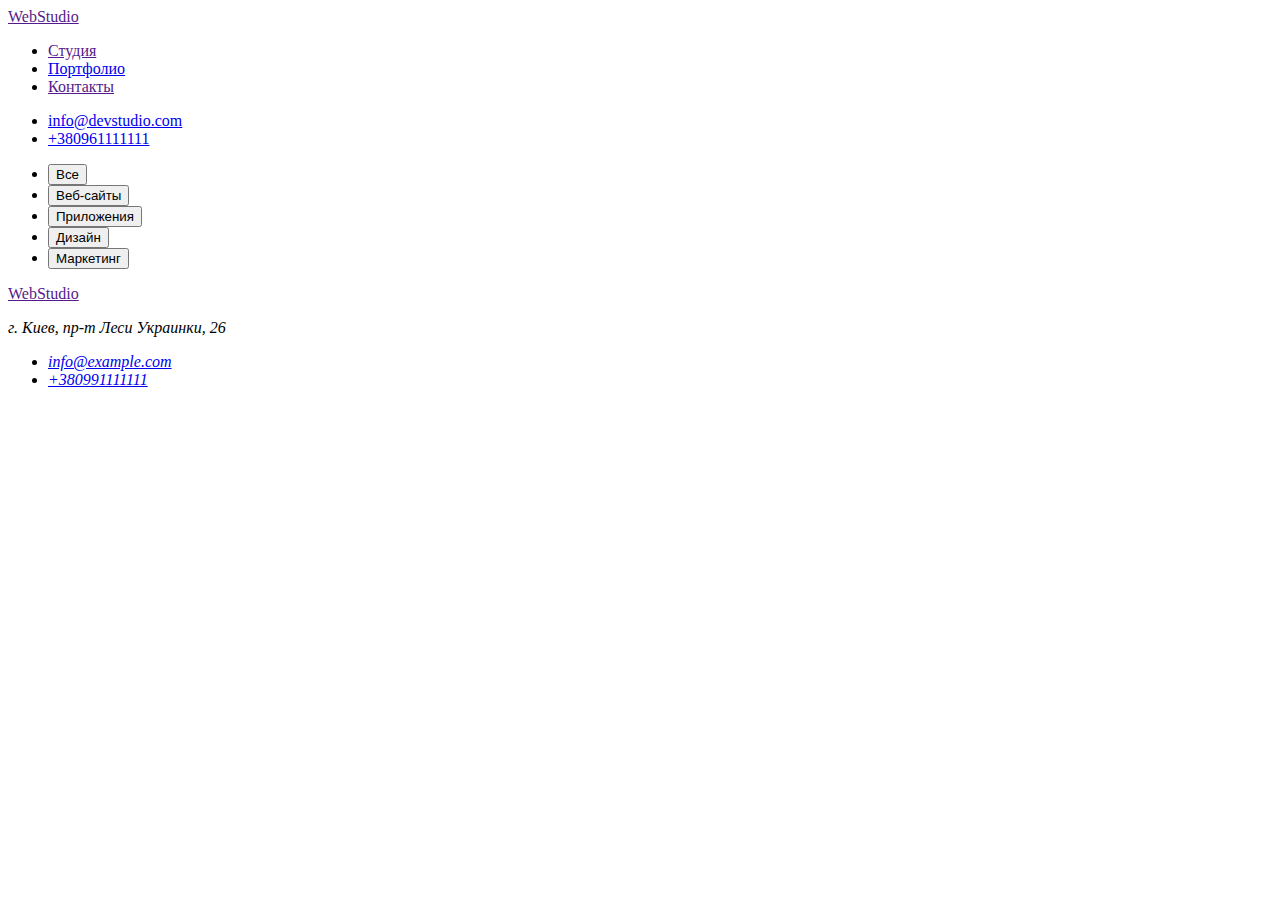
==== portfolio.html @ 3e1dc253 "Хедер,футер,фильтр" ====
<!DOCTYPE html>
<html lang="ru">
<head>
    <meta charset="UTF-8">
    <meta http-equiv="X-UA-Compatible" content="IE=edge">
    <meta name="viewport" content="width=device-width, initial-scale=1.0">
    <title>Document</title>
</head>
<body>
<!-- Шапка страницы -->
<header>
    <nav>
        <a href="">WebStudio</a>
        <ul>
            <li><a href="">Студия</a></li>
            <li><a href="./portfolio.html">Портфолио</a></li>
            <li><a href="">Контакты</a></li>
        </ul>
    </nav>
    <ul>
        <li><a href="mailto:info@devstudio.com">info@devstudio.com</a></li>
        <li><a href="tel:+380961111111">+380961111111</a></li>
    </ul>
</header>
<!--Фильтр-->
<section>
<ul>
    <li>
    <button type="button">Все</button>    
    </li>
    <li>
    <button type="button">Веб-сайты</button>    
    </li>
    <li><button type="button">Приложения</button>
    </li>
    <li><button type="button">Дизайн</button>
    </li>
    <li><button type="button">Маркетинг</button>
    </li>
</ul>    
</section>
<!--Примеры работ-->
<section></section>
<!-- Футер -->
<footer>
    <a href="">WebStudio</a>
    <address>
        <p> г. Киев, пр-т Леси Украинки, 26 </p>
        <ul>
            <li><a href="mailto:info@example.com">info@example.com</a></li>
            <li><a href="tel:+380991111111">+380991111111</a></li>
        </ul>
    </address>
</footer>
</body>
</html>
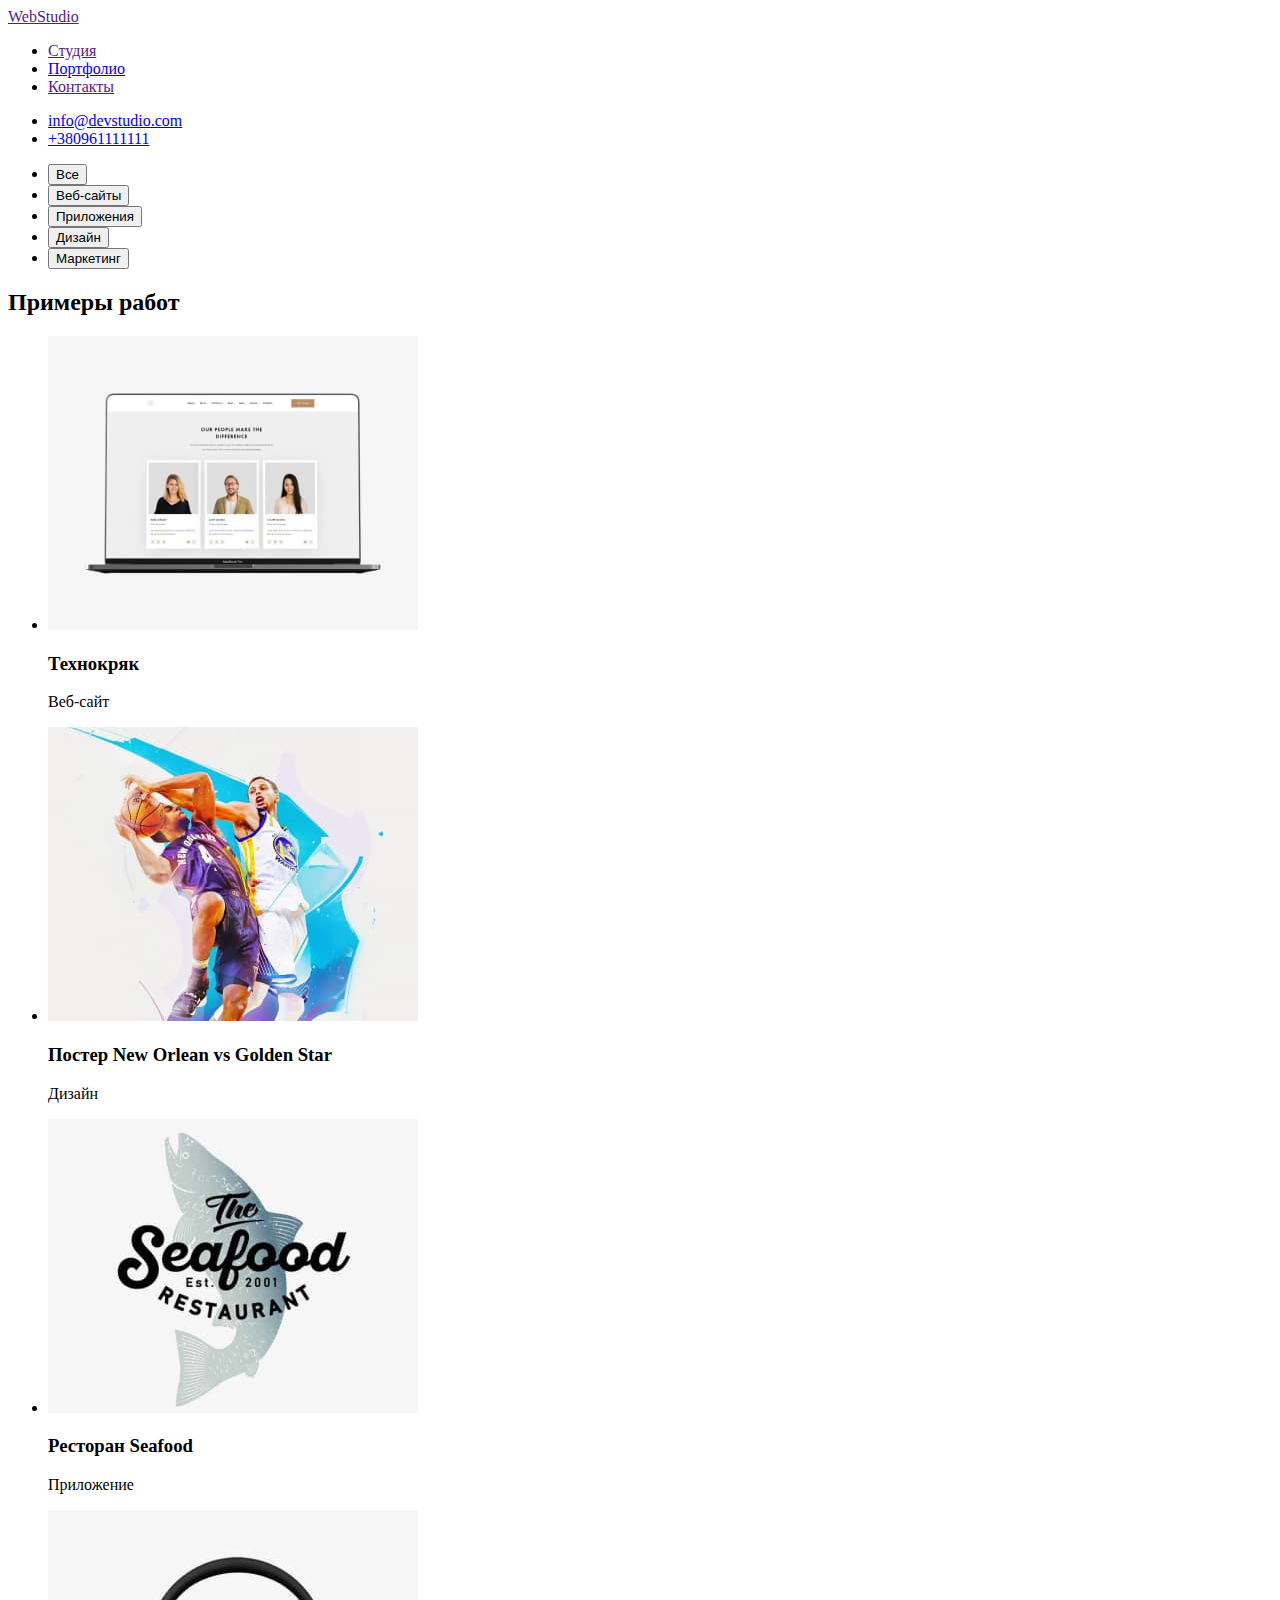
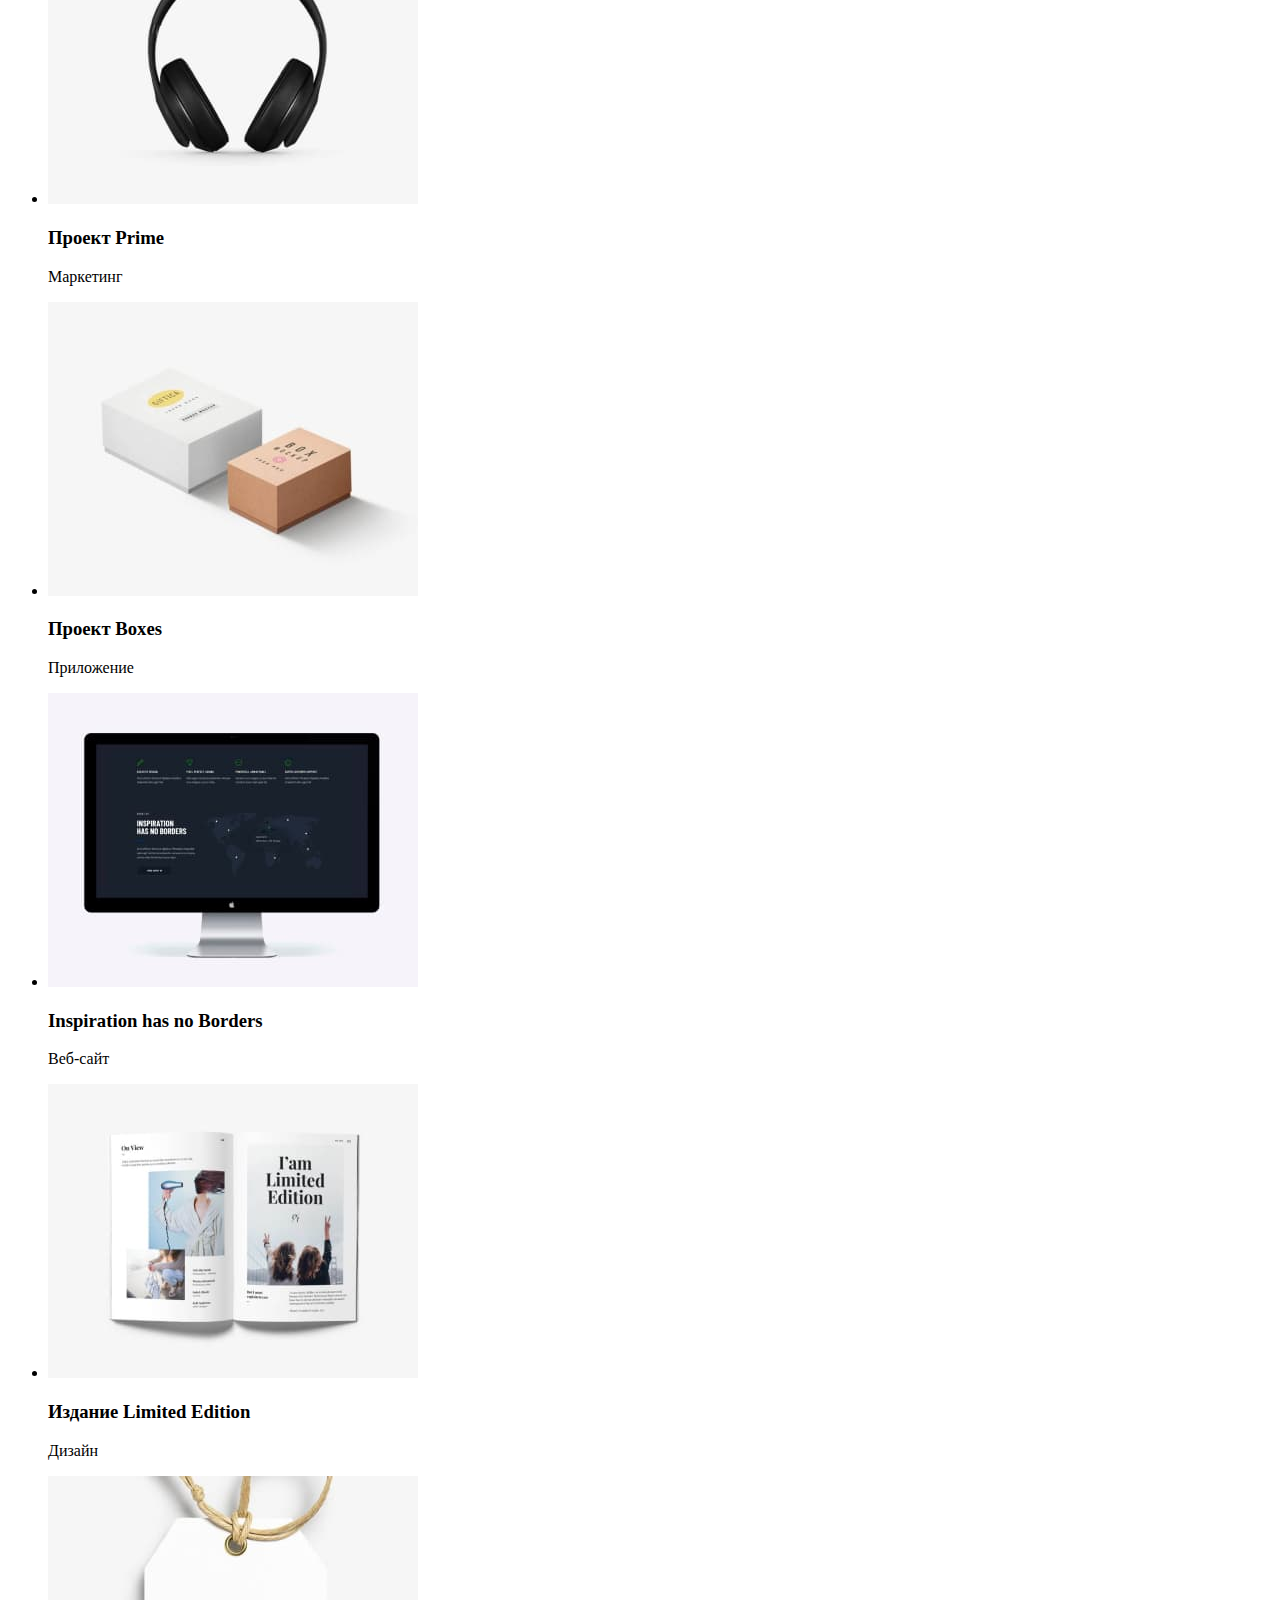
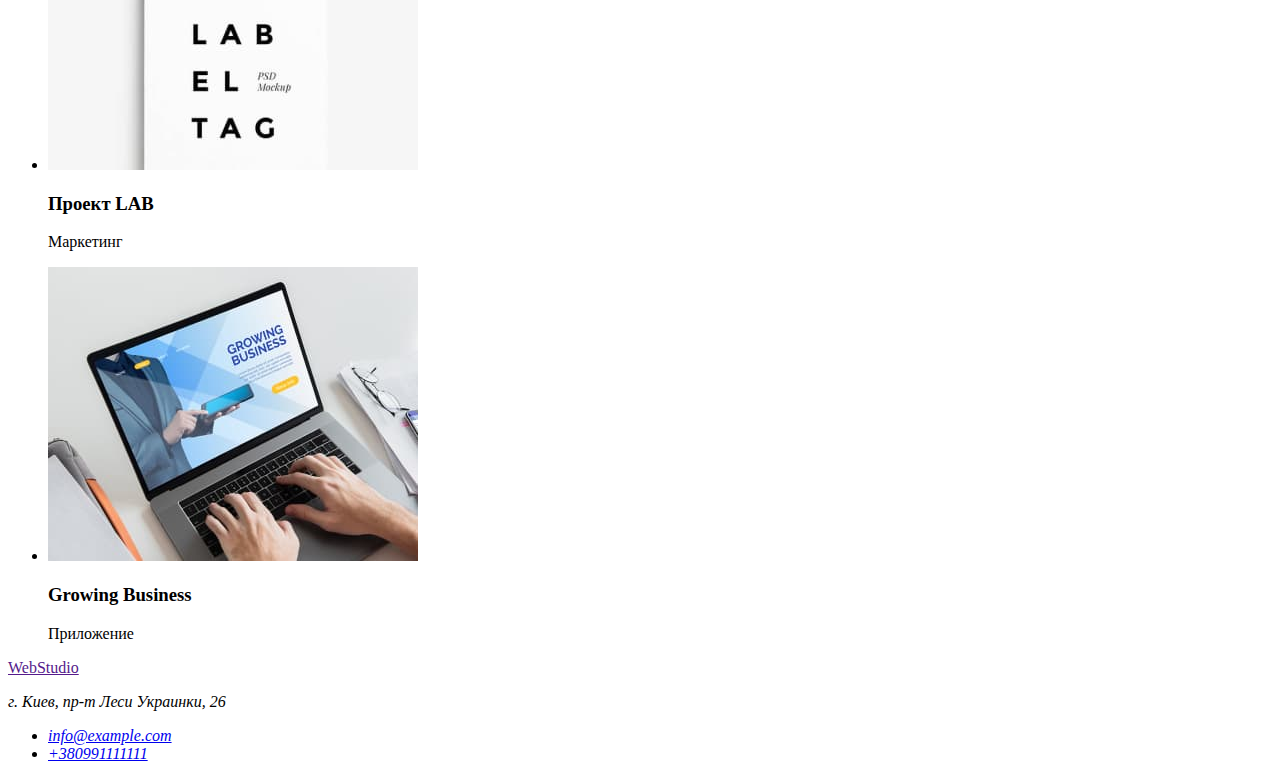
==== commit 2cf18a80: "Секция примеры работ с img" ====
--- a/portfolio.html
+++ b/portfolio.html
@@ -40,7 +40,47 @@
 </ul>    
 </section>
 <!--Примеры работ-->
-<section></section>
+<section>
+    <h2>Примеры работ</h2>
+    <ul>
+        <li><img src="./images/Pimg1.jpg" alt="Фото сайта" width="370">
+            <h3>Технокряк</h3>
+            <p>Веб-сайт</p>
+        </li>
+        <li><img src="./images/Pimg2.jpg" alt="Два баскетболиста" width="370">
+            <h3>Постер New Orlean vs Golden Star</h3>
+            <p>Дизайн</p>
+        </li>
+        <li><img src="./images/Pimg3.jpg" alt="Логотип ресторана" width="370">
+            <h3>Ресторан Seafood</h3>
+            <p>Приложение</p>
+        </li>
+        <li><img src="./images/Pimg4.jpg" alt="Наушники" width="370">
+            <h3>Проект Prime</h3>
+            <p>Маркетинг</p>
+        </li>
+        <li><img src="./images/Pimg5.jpg" alt="Коробки" width="370">
+            <h3>Проект Boxes</h3>
+            <p>Приложение</p>
+        </li>
+        <li><img src="./images/Pimg6.jpg" alt="Монитор" width="370">
+            <h3>Inspiration has no Borders</h3>
+            <p>Веб-сайт</p>
+        </li>
+        <li><img src="./images/Pimg7.jpg" alt="Фото журнала" width="370">
+            <h3>Издание Limited Edition</h3>
+            <p>Дизайн</p>
+        </li>
+        <li><img src="./images/Pimg8.jpg" alt="Фото бирки" width="370">
+            <h3>Проект LAB</h3>
+            <p>Маркетинг</p>
+        </li>
+        <li><img src="./images/Pimg9.jpg" alt="Фото ноутбука" width="370">
+            <h3>Growing Business</h3>
+            <p>Приложение</p>
+        </li>
+    </ul>
+</section>
 <!-- Футер -->
 <footer>
     <a href="">WebStudio</a>
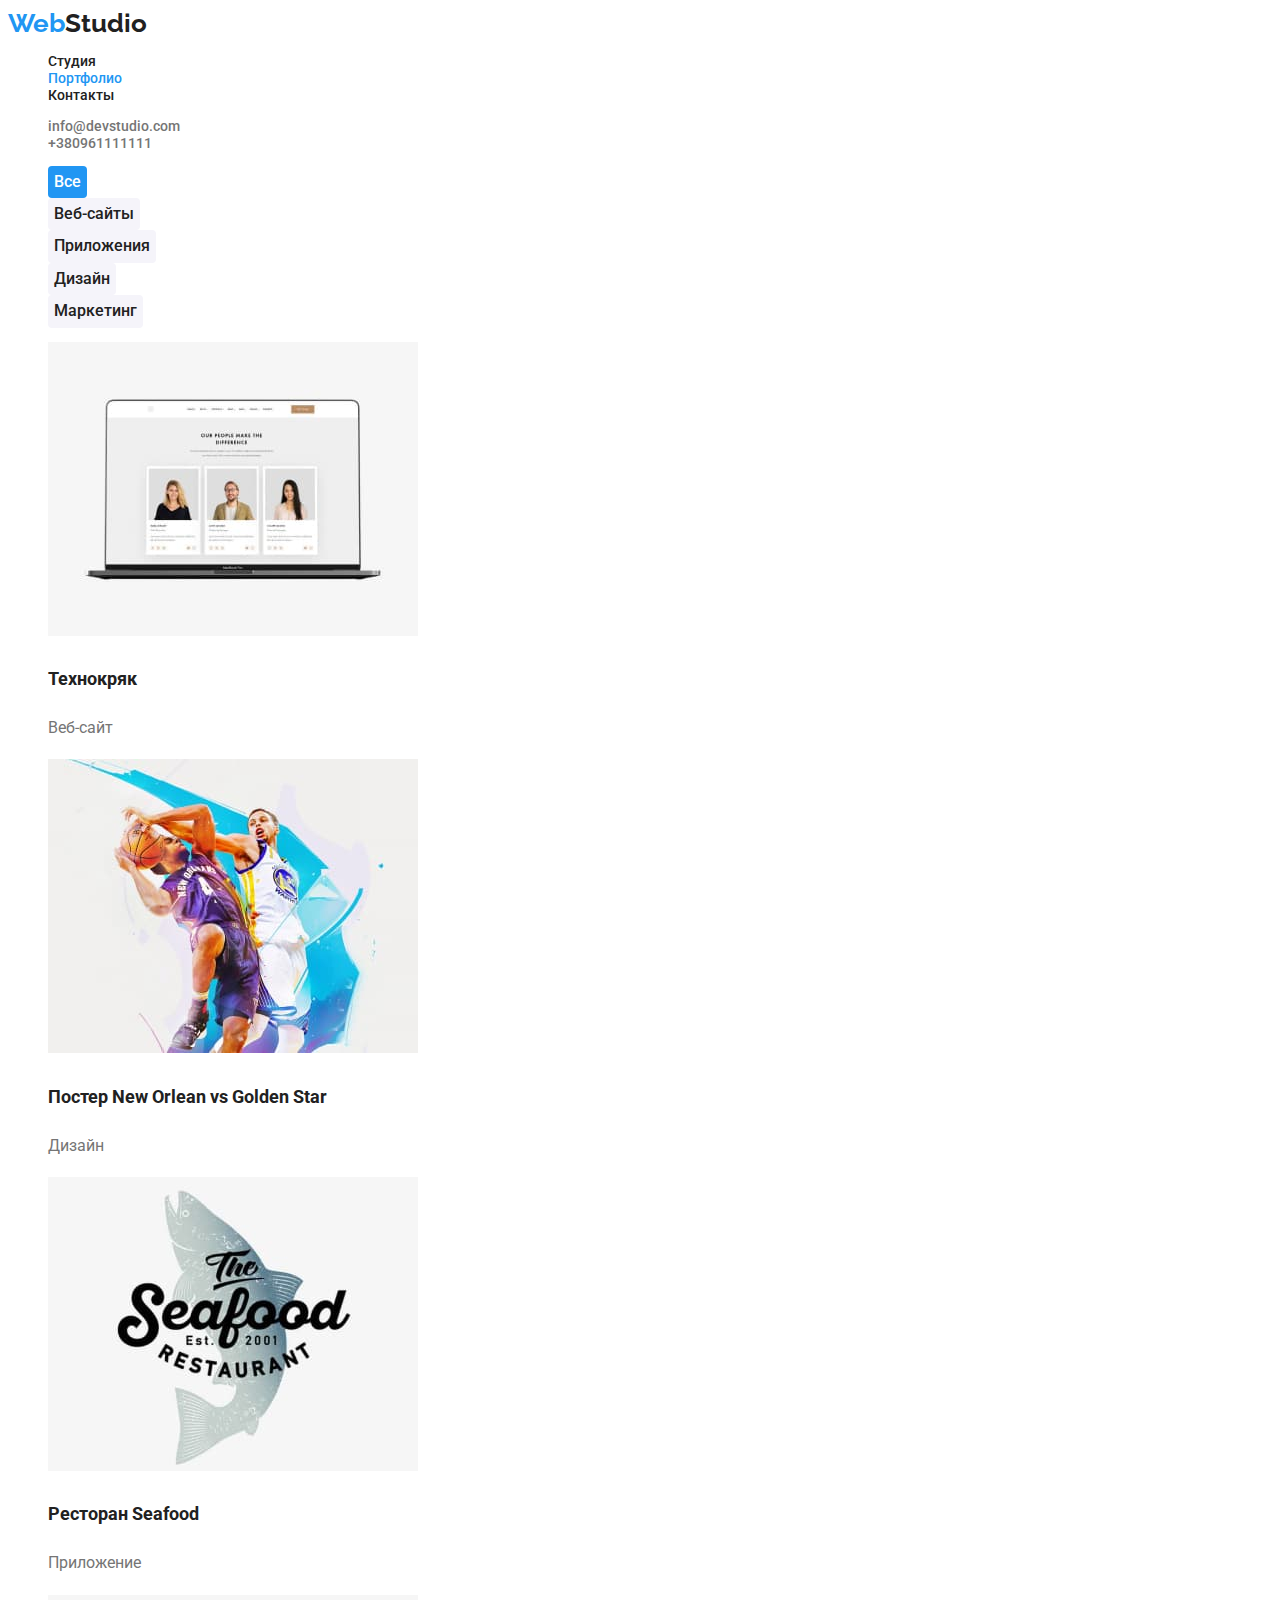
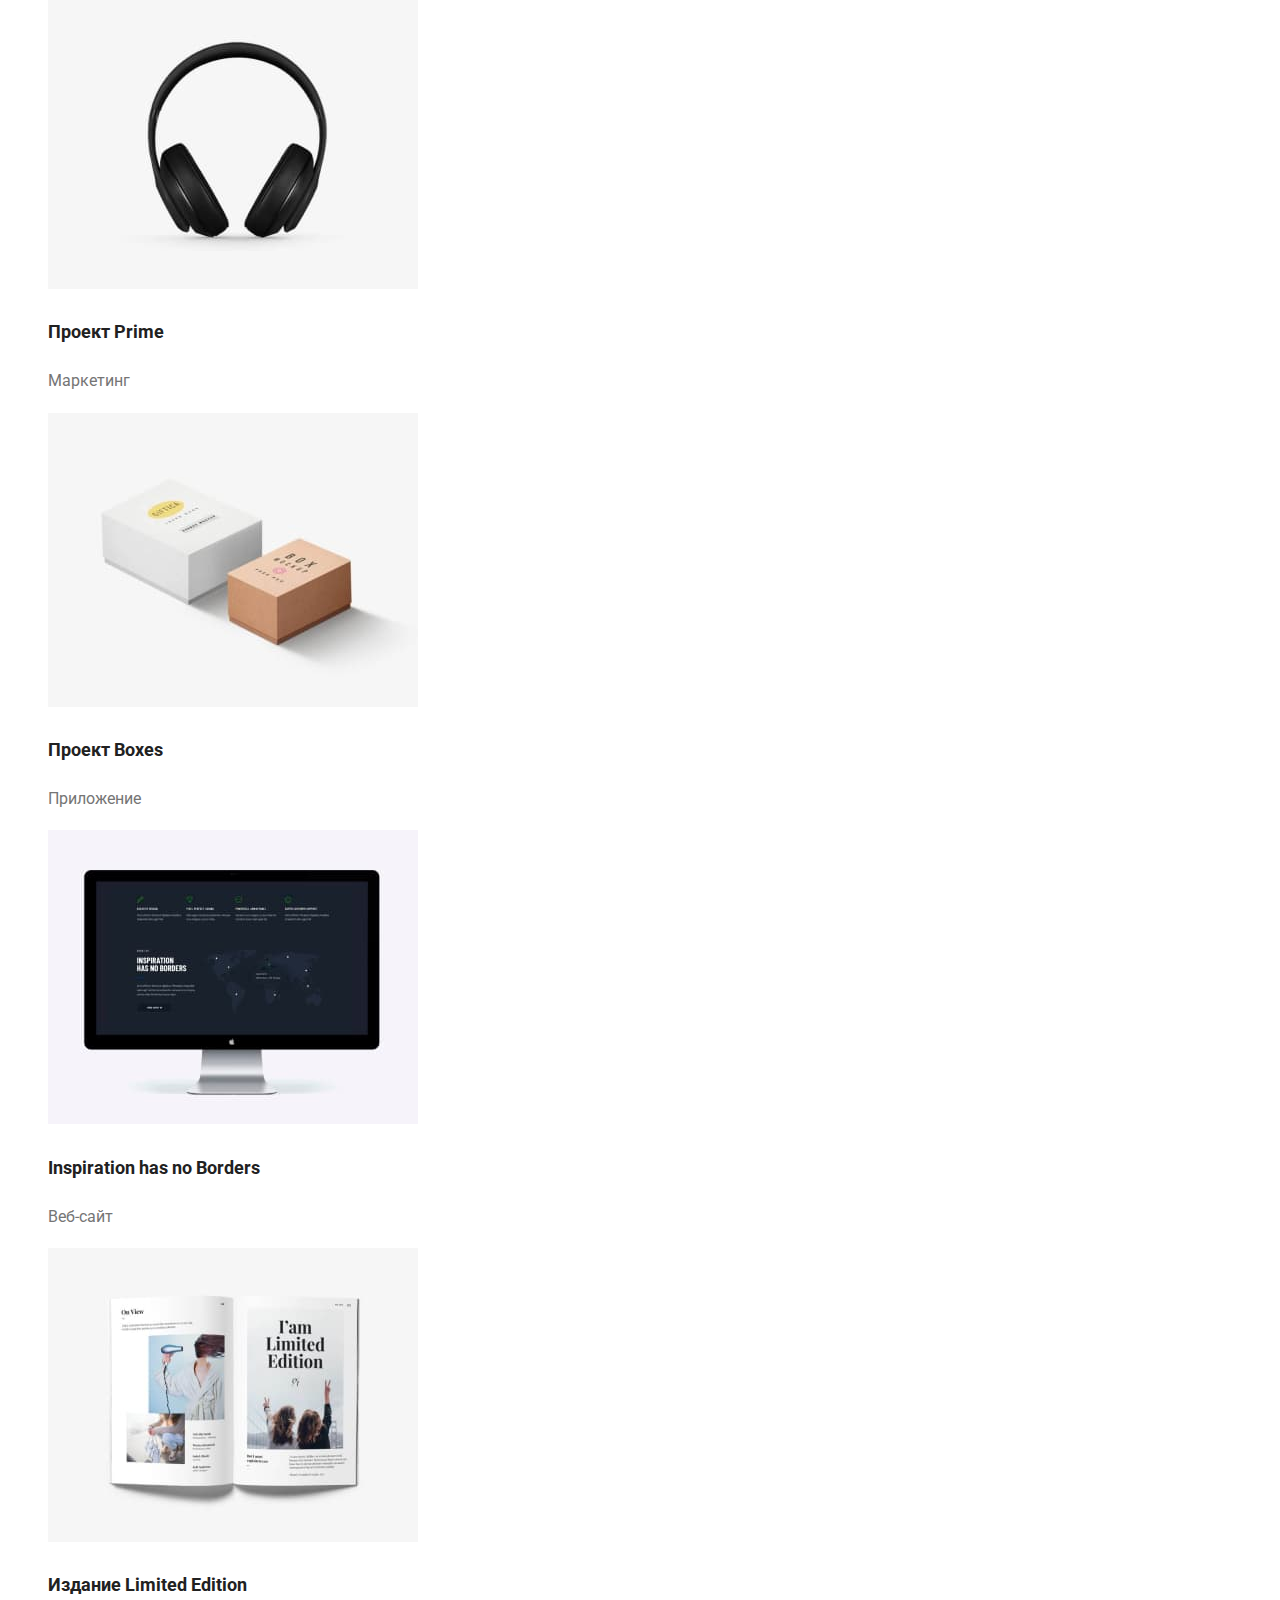
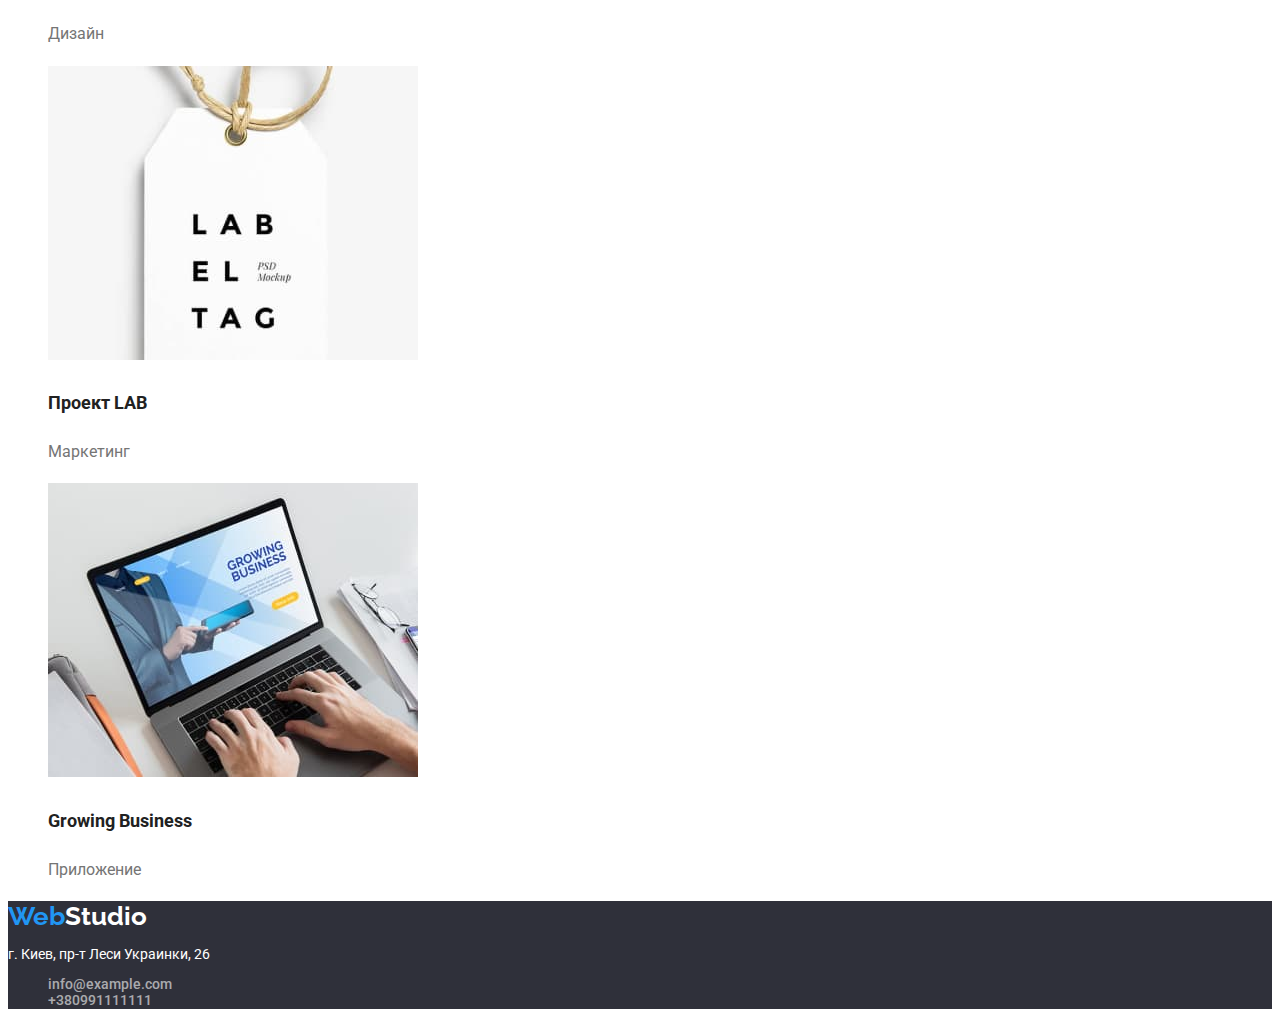
==== commit 49486314: "Финальная с учетом правок" ====
--- a/portfolio.html
+++ b/portfolio.html
@@ -1,96 +1,129 @@
 <!DOCTYPE html>
 <html lang="ru">
-<head>
-    <meta charset="UTF-8">
-    <meta http-equiv="X-UA-Compatible" content="IE=edge">
-    <meta name="viewport" content="width=device-width, initial-scale=1.0">
+  <head>
+    <meta charset="UTF-8" />
+    <meta http-equiv="X-UA-Compatible" content="IE=edge" />
+    <meta name="viewport" content="width=device-width, initial-scale=1.0" />
     <title>Document</title>
-</head>
-<body>
-<!-- Шапка страницы -->
-<header>
-    <nav>
-        <a href="">WebStudio</a>
-        <ul>
-            <li><a href="">Студия</a></li>
-            <li><a href="./portfolio.html">Портфолио</a></li>
-            <li><a href="">Контакты</a></li>
+    <link rel="preconnect" href="https://fonts.googleapis.com" />
+    <link rel="preconnect" href="https://fonts.gstatic.com" crossorigin />
+    <link
+      href="https://fonts.googleapis.com/css2?family=Raleway:wght@700&family=Roboto:wght@400;500;700;900&display=swap"
+      rel="stylesheet"
+    />
+    <link rel="stylesheet" href="./css/main.css" />
+  </head>
+  <body>
+    <!-- Шапка страницы -->
+    <header>
+      <nav class="nav">
+        <a href="./index.html" class="logo-header"> <span class="logo-part">Web</span>Studio</a>
+        <ul class="list">
+          <li><a href="./index.html" class="nav-link">Студия</a></li>
+          <li><a href="./portfolio.html" class="nav-link current">Портфолио</a></li>
+          <li><a href="" class="nav-link">Контакты</a></li>
         </ul>
-    </nav>
-    <ul>
-        <li><a href="mailto:info@devstudio.com">info@devstudio.com</a></li>
-        <li><a href="tel:+380961111111">+380961111111</a></li>
-    </ul>
-</header>
-<!--Фильтр-->
-<section>
-<ul>
-    <li>
-    <button type="button">Все</button>    
-    </li>
-    <li>
-    <button type="button">Веб-сайты</button>    
-    </li>
-    <li><button type="button">Приложения</button>
-    </li>
-    <li><button type="button">Дизайн</button>
-    </li>
-    <li><button type="button">Маркетинг</button>
-    </li>
-</ul>    
-</section>
-<!--Примеры работ-->
-<section>
-    <h2>Примеры работ</h2>
-    <ul>
-        <li><img src="./images/Pimg1.jpg" alt="Фото сайта" width="370">
-            <h3>Технокряк</h3>
-            <p>Веб-сайт</p>
+      </nav>
+      <ul class="list contacts-header">
+        <li>
+          <a href="mailto:info@devstudio.com" class="contacts-header-link">info@devstudio.com</a>
         </li>
-        <li><img src="./images/Pimg2.jpg" alt="Два баскетболиста" width="370">
-            <h3>Постер New Orlean vs Golden Star</h3>
-            <p>Дизайн</p>
-        </li>
-        <li><img src="./images/Pimg3.jpg" alt="Логотип ресторана" width="370">
-            <h3>Ресторан Seafood</h3>
-            <p>Приложение</p>
-        </li>
-        <li><img src="./images/Pimg4.jpg" alt="Наушники" width="370">
-            <h3>Проект Prime</h3>
-            <p>Маркетинг</p>
-        </li>
-        <li><img src="./images/Pimg5.jpg" alt="Коробки" width="370">
-            <h3>Проект Boxes</h3>
-            <p>Приложение</p>
-        </li>
-        <li><img src="./images/Pimg6.jpg" alt="Монитор" width="370">
-            <h3>Inspiration has no Borders</h3>
-            <p>Веб-сайт</p>
-        </li>
-        <li><img src="./images/Pimg7.jpg" alt="Фото журнала" width="370">
-            <h3>Издание Limited Edition</h3>
-            <p>Дизайн</p>
-        </li>
-        <li><img src="./images/Pimg8.jpg" alt="Фото бирки" width="370">
-            <h3>Проект LAB</h3>
-            <p>Маркетинг</p>
-        </li>
-        <li><img src="./images/Pimg9.jpg" alt="Фото ноутбука" width="370">
-            <h3>Growing Business</h3>
-            <p>Приложение</p>
-        </li>
-    </ul>
-</section>
-<!-- Футер -->
-<footer>
-    <a href="">WebStudio</a>
-    <address>
-        <p> г. Киев, пр-т Леси Украинки, 26 </p>
-        <ul>
-            <li><a href="mailto:info@example.com">info@example.com</a></li>
-            <li><a href="tel:+380991111111">+380991111111</a></li>
+        <li><a href="tel:+380961111111" class="contacts-header-link">+380961111111</a></li>
+      </ul>
+    </header>
+    <main>
+      <!--Фильтр-->
+      <section class="portfolio">
+        <h1 hidden>Портфолио</h1>
+        <ul class="list filter">
+          <li><button type="button" class="btn-portfolio accent">Все</button></li>
+          <li><button type="button" class="btn-portfolio">Веб-сайты</button></li>
+          <li><button type="button" class="btn-portfolio">Приложения</button></li>
+          <li><button type="button" class="btn-portfolio">Дизайн</button></li>
+          <li><button type="button" class="btn-portfolio">Маркетинг</button></li>
         </ul>
-    </address>
-</footer>
-</body>
-</html>+        <!--Портфолио-->
+        <ul class="list">
+          <li>
+            <a href="" class="portfolio-link">
+              <img src="./images/Pimg1.jpg" alt="Фото сайта" width="370" />
+              <h2 class="portfolio-title">Технокряк</h2>
+              <p>Веб-сайт</p>
+            </a>
+          </li>
+          <li>
+            <a href="" class="portfolio-link">
+              <img src="./images/Pimg2.jpg" alt="Два баскетболиста" width="370" />
+              <h2 class="portfolio-title">
+                Постер <span lang="en">New Orlean vs Golden Star</span>
+              </h2>
+              <p>Дизайн</p>
+            </a>
+          </li>
+          <li>
+            <a href="" class="portfolio-link">
+              <img src="./images/Pimg3.jpg" alt="Логотип ресторана" width="370" />
+              <h2 class="portfolio-title">Ресторан <span lang="en">Seafood</span></h2>
+              <p>Приложение</p>
+            </a>
+          </li>
+          <li>
+            <a href="" class="portfolio-link">
+              <img src="./images/Pimg4.jpg" alt="Наушники" width="370" />
+              <h2 class="portfolio-title">Проект <span lang="en">Prime</span></h2>
+              <p>Маркетинг</p>
+            </a>
+          </li>
+          <li>
+            <a href="" class="portfolio-link">
+              <img src="./images/Pimg5.jpg" alt="Коробки" width="370" />
+              <h2 class="portfolio-title">Проект <span lang="en">Boxes</span></h2>
+              <p>Приложение</p>
+            </a>
+          </li>
+          <li>
+            <a href="" class="portfolio-link">
+              <img src="./images/Pimg6.jpg" alt="Монитор" width="370" />
+              <h2 class="portfolio-title" lang="en">Inspiration has no Borders</h2>
+              <p>Веб-сайт</p>
+            </a>
+          </li>
+          <li>
+            <a href="" class="portfolio-link">
+              <img src="./images/Pimg7.jpg" alt="Фото журнала" width="370" />
+              <h2 class="portfolio-title">Издание <span lang="en">Limited Edition</span></h2>
+              <p>Дизайн</p>
+            </a>
+          </li>
+          <li>
+            <a href="" class="portfolio-link">
+              <img src="./images/Pimg8.jpg" alt="Фото бирки" width="370" />
+              <h2 class="portfolio-title">Проект <span lang="en">LAB</span></h2>
+              <p>Маркетинг</p>
+            </a>
+          </li>
+          <li>
+            <a href="" class="portfolio-link">
+              <img src="./images/Pimg9.jpg" alt="Фото ноутбука" width="370" />
+              <h2 class="portfolio-title" lang="en">Growing Business</h2>
+              <p>Приложение</p>
+            </a>
+          </li>
+        </ul>
+      </section>
+    </main>
+    <!-- Футер -->
+    <footer class="footer">
+      <a href="./index.html" class="logo-footer"> <span class="logo-part">Web</span>Studio</a>
+      <address>
+        <p class="address">г. Киев, пр-т Леси Украинки, 26</p>
+        <ul class="list contacts-footer">
+          <li>
+            <a href="mailto:info@example.com" class="contacts-footer-link">info@example.com</a>
+          </li>
+          <li><a href="tel:+380991111111" class="contacts-footer-link">+380991111111</a></li>
+        </ul>
+      </address>
+    </footer>
+  </body>
+</html>
--- a/css/main.css
+++ b/css/main.css
@@ -0,0 +1,189 @@
+/* цвет основного текста  #757575;*/
+/* цвет вторичного текста #212121;*/
+/* цвет фона вторичный #2F303A;*/
+/* цвет акцент #2196F3;*/
+/* цвет белый #FFFFFF;*/
+/* цвет gпепельный #F5F4FA;*/
+:root {
+  --primary-text-color: #757575;
+  --title-text-color: #212121;
+  --accent-color: #2196f3;
+  --primary-bg-color: #ffffff;
+  --secondary-bg-color: #2f303a;
+  --team-bg-color: #f5f4fa;
+  --contacts-footer-color: rgba(255, 255, 255, 0.6);
+}
+body {
+  background-color: var(--primary-bg-color);
+  color: var(--primary-text-color);
+
+  font-family: Roboto, sans-serif;
+  font-size: 14px;
+}
+.list {
+  list-style: none;
+}
+/* header*/
+.logo-header {
+  color: var(--title-text-color);
+
+  font-family: raleway, sans-serif;
+  font-weight: 700;
+  font-size: 26px;
+  line-height: 1.19;
+  text-align: left;
+  text-decoration: none;
+}
+.logo-part {
+  color: var(--accent-color);
+}
+/*nav*/
+.nav-link {
+  color: var(--title-text-color);
+  font-weight: 500;
+  line-height: 1.14;
+  text-align: left;
+  text-decoration: none;
+}
+
+.nav-link.current,
+.nav-link:hover,
+.nav-link:focus {
+  color: var(--accent-color);
+}
+
+.contacts-header-link {
+  color: var(--primary-text-color);
+  font-weight: 500;
+  line-height: 1.14;
+  text-align: left;
+  text-decoration: none;
+}
+.contacts-header-link:hover,
+.contacts-header-link:focus {
+  color: var(--accent-color);
+}
+/*hero*/
+.hero {
+  background-color: var(--secondary-bg-color);
+  color: var(--primary-bg-color);
+  text-align: center;
+  vertical-align: top;
+}
+.hero-title {
+  font-weight: 900;
+  font-size: 44px;
+  line-height: 1.4;
+  text-transform: uppercase;
+}
+.hero-button {
+  color: var(--primary-bg-color);
+  background-color: var(--accent-color);
+
+  font-family: inherit;
+  font-weight: 700;
+  font-size: 16px;
+  line-height: 1.9;
+  text-decoration: none;
+  border: none;
+  border-radius: 4px;
+  cursor: pointer;
+}
+
+/* Секции*/
+.features-title {
+  color: var(--title-text-color);
+  font-weight: 700;
+  line-height: 1.17;
+  text-align: left;
+  text-transform: uppercase;
+}
+.works-title {
+  color: var(--title-text-color);
+  font-weight: 700;
+  font-size: 36px;
+  line-height: 1.16;
+  text-align: center;
+}
+.team {
+  background-color: var(--team-bg-color);
+  font-size: 16px;
+  line-height: 1.18;
+  text-align: center;
+}
+.team-title {
+  color: var(--title-text-color);
+  font-weight: 700;
+  font-size: 36px;
+  line-height: 1.16;
+}
+.team-title-name {
+  color: var(--title-text-color);
+  font-weight: 500;
+}
+/* Футер*/
+.footer {
+  background-color: var(--secondary-bg-color);
+}
+.logo-footer {
+  color: var(--primary-bg-color);
+
+  font-family: raleway, sans-serif;
+  font-weight: 700;
+  font-size: 26px;
+  line-height: 1.17;
+  text-align: left;
+  text-decoration: none;
+}
+.address {
+  color: var(--primary-bg-color);
+  font-style: normal;
+}
+.contacts-footer-link {
+  color: var(--contacts-footer-color);
+  font-style: normal;
+  font-weight: 500;
+  line-height: 1.14;
+  text-align: center;
+  text-decoration: none;
+}
+.contacts-footer-link:hover,
+.contacts-footer-link:focus {
+  color: var(--accent-color);
+}
+
+/*Портфолио*/
+/*button*/
+.btn-portfolio {
+  color: var(--title-text-color);
+  background-color: #f5f4fa;
+  font-family: inherit;
+  font-weight: 500;
+  font-size: 16px;
+  line-height: 1.9;
+  text-align: center;
+  text-decoration: none;
+  border: none;
+  border-radius: 4px;
+  cursor: pointer;
+}
+.btn-portfolio.accent,
+.btn-portfolio:focus,
+.btn-portfolio:hover {
+  color: var(--primary-bg-color);
+  background-color: var(--accent-color);
+}
+.portfolio-link {
+  color: var(--primary-text-color);
+  font-size: 16px;
+  line-height: 1.9;
+  text-align: left;
+  text-decoration: none;
+}
+.portfolio-title {
+  color: var(--title-text-color);
+  font-weight: 700;
+  font-size: 18px;
+  line-height: 2;
+  text-align: left;
+}
